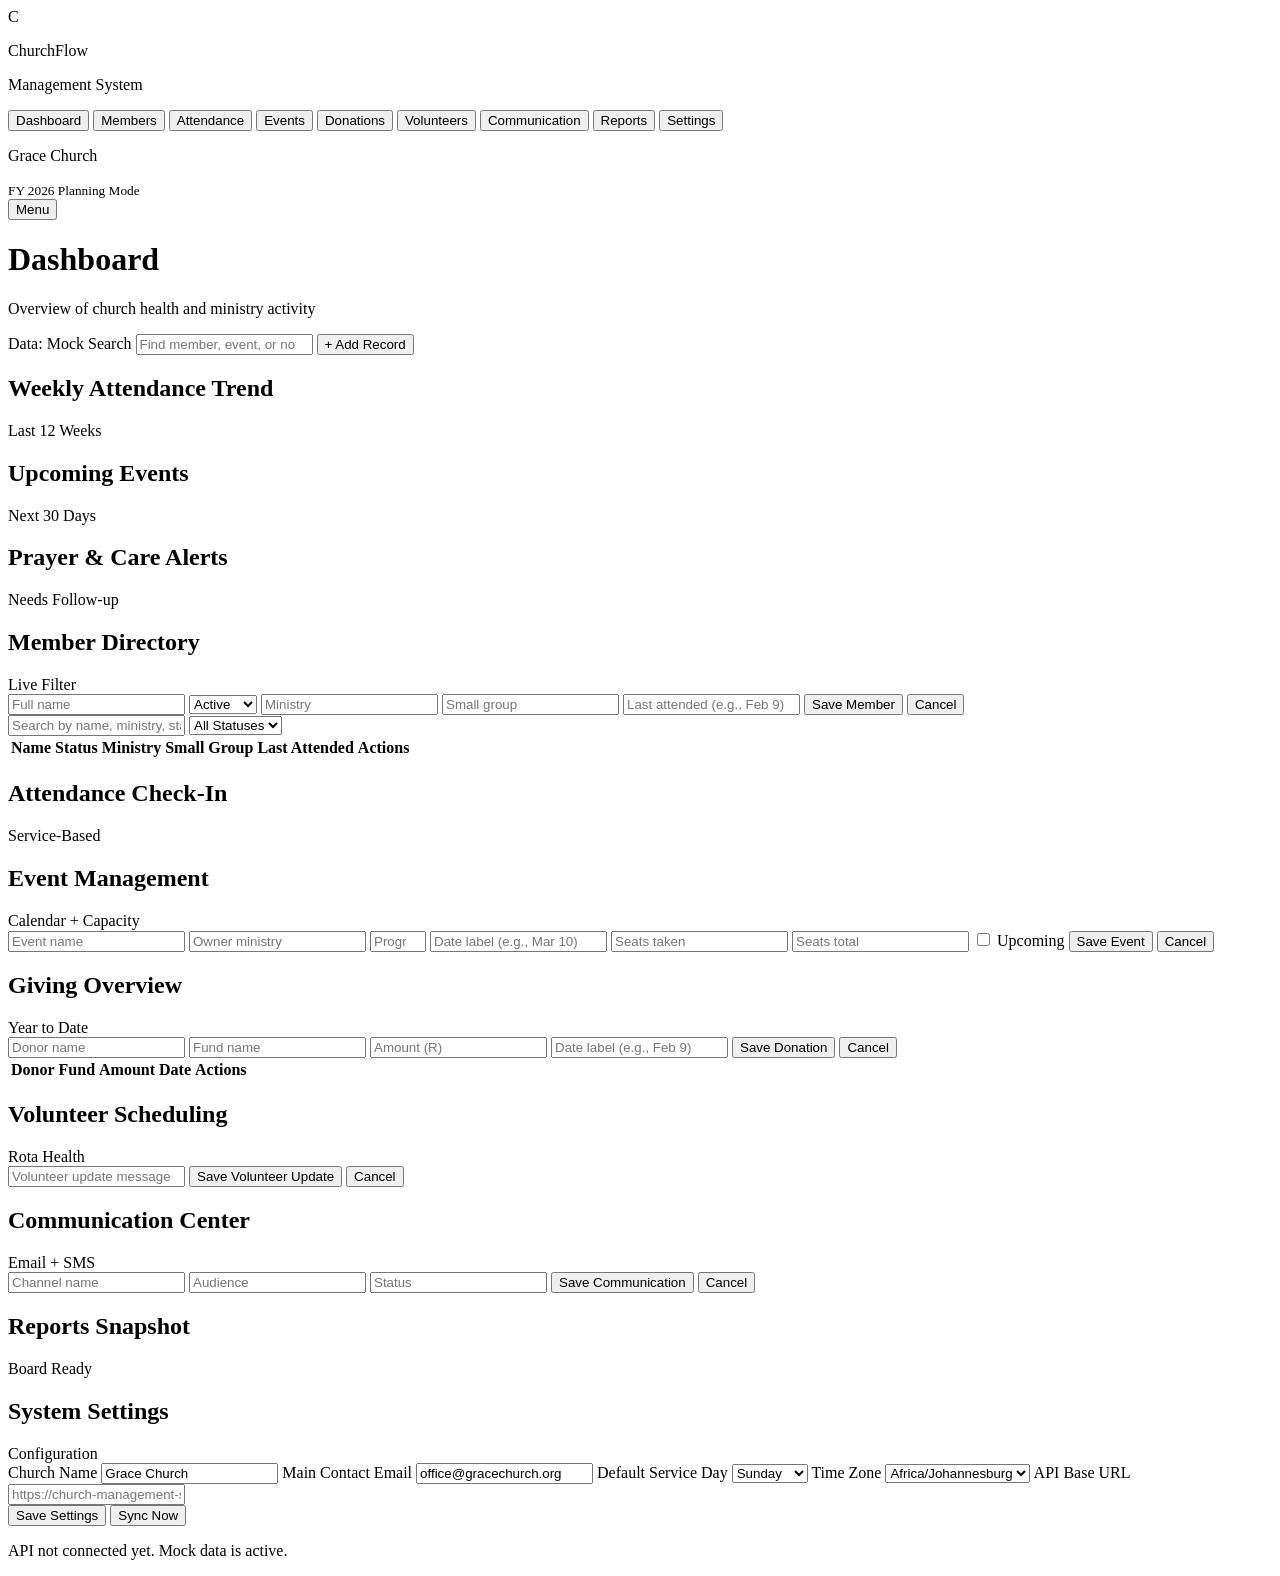
==== index.html @ de7063de "Merge branch 'main' of https://github.com/theo117/church-manahement-system" ====
﻿<!DOCTYPE html>
<html lang="en">
<head>
  <meta charset="UTF-8" />
  <meta name="viewport" content="width=device-width, initial-scale=1.0" />
  <title>Church Management System</title>
  <link rel="preconnect" href="https://fonts.googleapis.com" />
  <link rel="preconnect" href="https://fonts.gstatic.com" crossorigin />
  <link href="https://fonts.googleapis.com/css2?family=Manrope:wght@400;500;600;700;800&family=DM+Serif+Display:ital@0;1&display=swap" rel="stylesheet" />
  <link rel="stylesheet" href="style.css" />
</head>
<body>
  <div class="app-shell">
    <aside class="sidebar" id="sidebar">
      <div class="brand">
        <div class="brand-mark">C</div>
        <div>
          <p class="brand-title">ChurchFlow</p>
          <p class="brand-subtitle">Management System</p>
        </div>
      </div>

      <nav class="menu" aria-label="Main navigation">
        <button class="menu-item active" data-view="dashboard">Dashboard</button>
        <button class="menu-item" data-view="members">Members</button>
        <button class="menu-item" data-view="attendance">Attendance</button>
        <button class="menu-item" data-view="events">Events</button>
        <button class="menu-item" data-view="donations">Donations</button>
        <button class="menu-item" data-view="volunteers">Volunteers</button>
        <button class="menu-item" data-view="communication">Communication</button>
        <button class="menu-item" data-view="reports">Reports</button>
        <button class="menu-item" data-view="settings">Settings</button>
      </nav>

      <div class="sidebar-foot">
        <p>Grace Church</p>
        <small>FY 2026 Planning Mode</small>
      </div>
    </aside>

    <main class="main-area">
      <header class="topbar">
        <div class="topbar-left">
          <button class="icon-btn" id="menuToggle" aria-label="Toggle navigation">Menu</button>
          <div>
            <h1 id="viewTitle">Dashboard</h1>
            <p id="viewSubtitle">Overview of church health and ministry activity</p>
          </div>
        </div>

        <div class="topbar-right">
          <span class="badge" id="dataSourceBadge">Data: Mock</span>
          <label class="search-wrap">
            <span>Search</span>
            <input type="search" id="globalSearch" placeholder="Find member, event, or note..." />
          </label>
          <button class="primary-btn" id="addRecordBtn">+ Add Record</button>
        </div>
      </header>

      <section class="content-view active" data-view="dashboard">
        <div class="kpi-grid" id="kpiGrid"></div>

        <div class="two-col">
          <article class="panel">
            <div class="panel-head">
              <h2>Weekly Attendance Trend</h2>
              <span class="badge">Last 12 Weeks</span>
            </div>
            <div class="sparkline" id="attendanceSparkline" aria-label="Attendance trend chart"></div>
          </article>

          <article class="panel">
            <div class="panel-head">
              <h2>Upcoming Events</h2>
              <span class="badge">Next 30 Days</span>
            </div>
            <ul class="list" id="upcomingEvents"></ul>
          </article>
        </div>

        <article class="panel">
          <div class="panel-head">
            <h2>Prayer & Care Alerts</h2>
            <span class="badge warning">Needs Follow-up</span>
          </div>
          <div class="cards" id="careAlerts"></div>
        </article>
      </section>

      <section class="content-view" data-view="members">
        <article class="panel">
          <div class="panel-head">
            <h2>Member Directory</h2>
            <span class="badge">Live Filter</span>
          </div>
          <form class="crud-form" id="memberForm">
            <input type="hidden" id="memberId" />
            <input type="text" id="memberName" placeholder="Full name" required />
            <select id="memberStatus" required>
              <option value="active">Active</option>
              <option value="new">New</option>
              <option value="inactive">Inactive</option>
            </select>
            <input type="text" id="memberMinistry" placeholder="Ministry" required />
            <input type="text" id="memberGroup" placeholder="Small group" required />
            <input type="text" id="memberLastAttended" placeholder="Last attended (e.g., Feb 9)" required />
            <button type="submit" class="primary-btn" id="memberSubmitBtn">Save Member</button>
            <button type="button" class="icon-btn" id="memberCancelBtn">Cancel</button>
          </form>
          <div class="toolbar">
            <input type="text" id="memberSearch" placeholder="Search by name, ministry, status" />
            <select id="memberStatusFilter">
              <option value="all">All Statuses</option>
              <option value="active">Active</option>
              <option value="new">New</option>
              <option value="inactive">Inactive</option>
            </select>
          </div>
          <div class="table-wrap">
            <table>
              <thead>
                <tr>
                  <th>Name</th>
                  <th>Status</th>
                  <th>Ministry</th>
                  <th>Small Group</th>
                  <th>Last Attended</th>
                  <th>Actions</th>
                </tr>
              </thead>
              <tbody id="memberTableBody"></tbody>
            </table>
          </div>
        </article>
      </section>

      <section class="content-view" data-view="attendance">
        <article class="panel">
          <div class="panel-head">
            <h2>Attendance Check-In</h2>
            <span class="badge">Service-Based</span>
          </div>
          <div class="cards" id="attendanceCards"></div>
        </article>
      </section>

      <section class="content-view" data-view="events">
        <article class="panel">
          <div class="panel-head">
            <h2>Event Management</h2>
            <span class="badge">Calendar + Capacity</span>
          </div>
          <form class="crud-form" id="eventForm">
            <input type="hidden" id="eventId" />
            <input type="text" id="eventName" placeholder="Event name" required />
            <input type="text" id="eventOwner" placeholder="Owner ministry" required />
            <input type="number" id="eventProgress" placeholder="Progress %" min="0" max="100" required />
            <input type="text" id="eventDate" placeholder="Date label (e.g., Mar 10)" required />
            <input type="number" id="eventSeatsTaken" placeholder="Seats taken" min="0" required />
            <input type="number" id="eventSeatsTotal" placeholder="Seats total" min="0" required />
            <label class="checkline">
              <input type="checkbox" id="eventUpcoming" />
              Upcoming
            </label>
            <button type="submit" class="primary-btn" id="eventSubmitBtn">Save Event</button>
            <button type="button" class="icon-btn" id="eventCancelBtn">Cancel</button>
          </form>
          <div class="cards" id="eventCards"></div>
        </article>
      </section>

      <section class="content-view" data-view="donations">
        <article class="panel">
          <div class="panel-head">
            <h2>Giving Overview</h2>
            <span class="badge success">Year to Date</span>
          </div>
          <form class="crud-form" id="donationForm">
            <input type="hidden" id="donationId" />
            <input type="text" id="donationDonor" placeholder="Donor name" required />
            <input type="text" id="donationFund" placeholder="Fund name" required />
            <input type="number" id="donationAmount" placeholder="Amount (R)" min="0" step="1" required />
            <input type="text" id="donationDate" placeholder="Date label (e.g., Feb 9)" required />
            <button type="submit" class="primary-btn" id="donationSubmitBtn">Save Donation</button>
            <button type="button" class="icon-btn" id="donationCancelBtn">Cancel</button>
          </form>
          <div class="split-grid">
            <div id="fundProgress"></div>
            <div class="table-wrap compact">
              <table>
                <thead>
                  <tr>
                    <th>Donor</th>
                    <th>Fund</th>
                    <th>Amount</th>
                    <th>Date</th>
                    <th>Actions</th>
                  </tr>
                </thead>
                <tbody id="donationTableBody"></tbody>
              </table>
            </div>
          </div>
        </article>
      </section>

      <section class="content-view" data-view="volunteers">
        <article class="panel">
          <div class="panel-head">
            <h2>Volunteer Scheduling</h2>
            <span class="badge">Rota Health</span>
          </div>
          <form class="crud-form" id="volunteerForm">
            <input type="hidden" id="volunteerId" />
            <input type="text" id="volunteerMessage" placeholder="Volunteer update message" required />
            <button type="submit" class="primary-btn" id="volunteerSubmitBtn">Save Volunteer Update</button>
            <button type="button" class="icon-btn" id="volunteerCancelBtn">Cancel</button>
          </form>
          <ul class="list" id="volunteerList"></ul>
        </article>
      </section>

      <section class="content-view" data-view="communication">
        <article class="panel">
          <div class="panel-head">
            <h2>Communication Center</h2>
            <span class="badge">Email + SMS</span>
          </div>
          <form class="crud-form" id="communicationForm">
            <input type="hidden" id="communicationId" />
            <input type="text" id="communicationChannel" placeholder="Channel name" required />
            <input type="text" id="communicationAudience" placeholder="Audience" required />
            <input type="text" id="communicationStatus" placeholder="Status" required />
            <button type="submit" class="primary-btn" id="communicationSubmitBtn">Save Communication</button>
            <button type="button" class="icon-btn" id="communicationCancelBtn">Cancel</button>
          </form>
          <div class="cards" id="communicationCards"></div>
        </article>
      </section>

      <section class="content-view" data-view="reports">
        <article class="panel">
          <div class="panel-head">
            <h2>Reports Snapshot</h2>
            <span class="badge">Board Ready</span>
          </div>
          <div class="cards" id="reportCards"></div>
        </article>
      </section>

      <section class="content-view" data-view="settings">
        <article class="panel">
          <div class="panel-head">
            <h2>System Settings</h2>
            <span class="badge">Configuration</span>
          </div>
          <form class="settings-grid">
            <label>
              Church Name
              <input type="text" value="Grace Church" />
            </label>
            <label>
              Main Contact Email
              <input type="email" value="office@gracechurch.org" />
            </label>
            <label>
              Default Service Day
              <select>
                <option>Sunday</option>
                <option>Saturday</option>
                <option>Friday</option>
              </select>
            </label>
            <label>
              Time Zone
              <select>
                <option>Africa/Johannesburg</option>
                <option>Africa/Cape Town</option>
                <option>Africa/Pretoria</option>
              </select>
            </label>
            <label class="api-field">
              API Base URL
              <input type="url" id="apiBaseUrl" placeholder="https://church-management-system-1-65xs.onrender.com/api"/>
            </label>
            <div class="settings-actions">
              <button type="button" class="primary-btn" id="saveSettingsBtn">Save Settings</button>
              <button type="button" class="icon-btn" id="syncNowBtn">Sync Now</button>
            </div>
          </form>
          <p class="muted-note" id="apiStatusText">API not connected yet. Mock data is active.</p>
        </article>
      </section>
    </main>
  </div>

  <script src="script.js"></script>
</body>
</html>
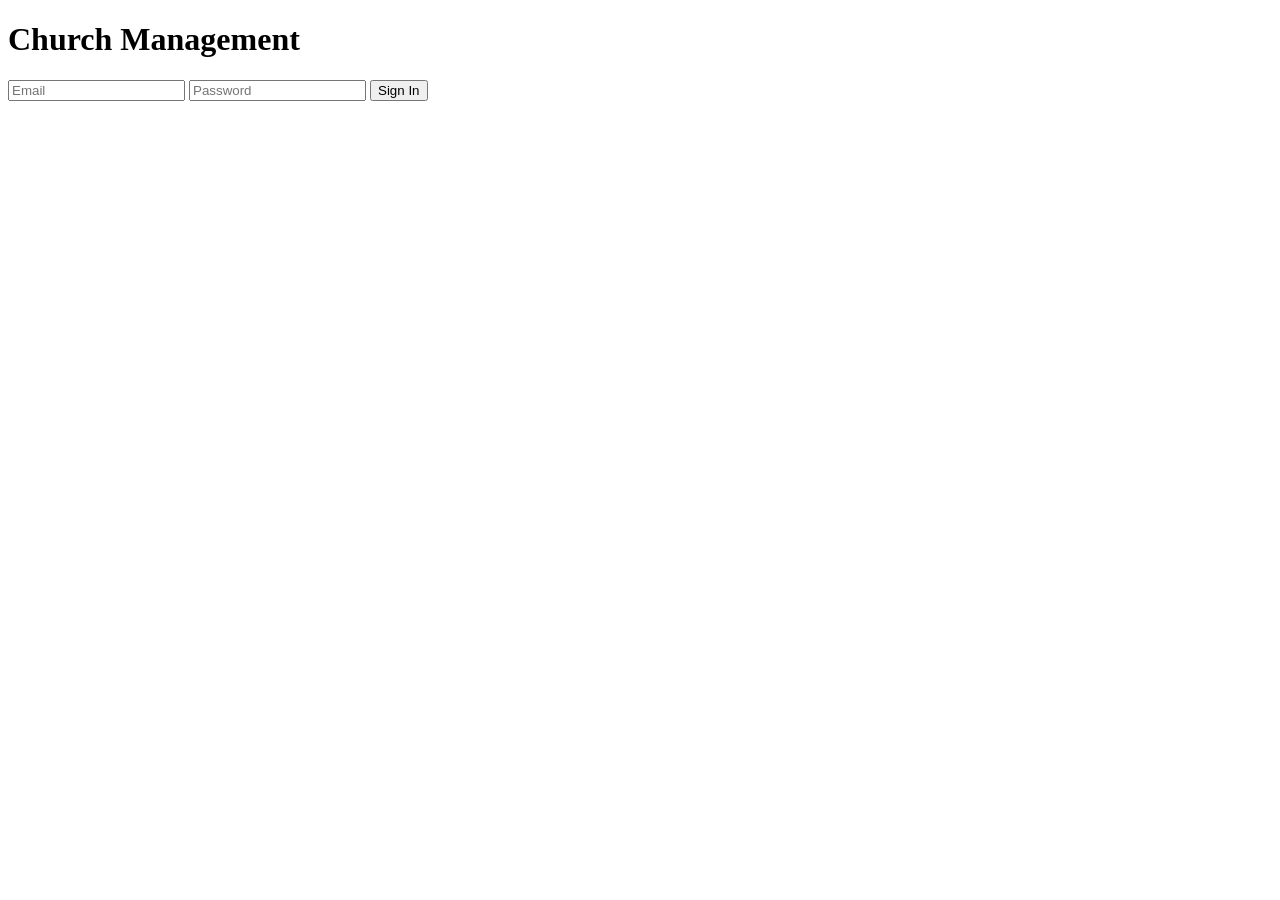
==== commit 95e57388: "Add email input field to member creation form" ====
--- a/index.html
+++ b/index.html
@@ -97,6 +97,11 @@
           <form class="crud-form" id="memberForm">
             <input type="hidden" id="memberId" />
             <input type="text" id="memberName" placeholder="Full name" required />
+            <input
+    type="email"
+    id="memberEmail"
+    placeholder="Email"
+    required />
             <select id="memberStatus" required>
               <option value="active">Active</option>
               <option value="new">New</option>
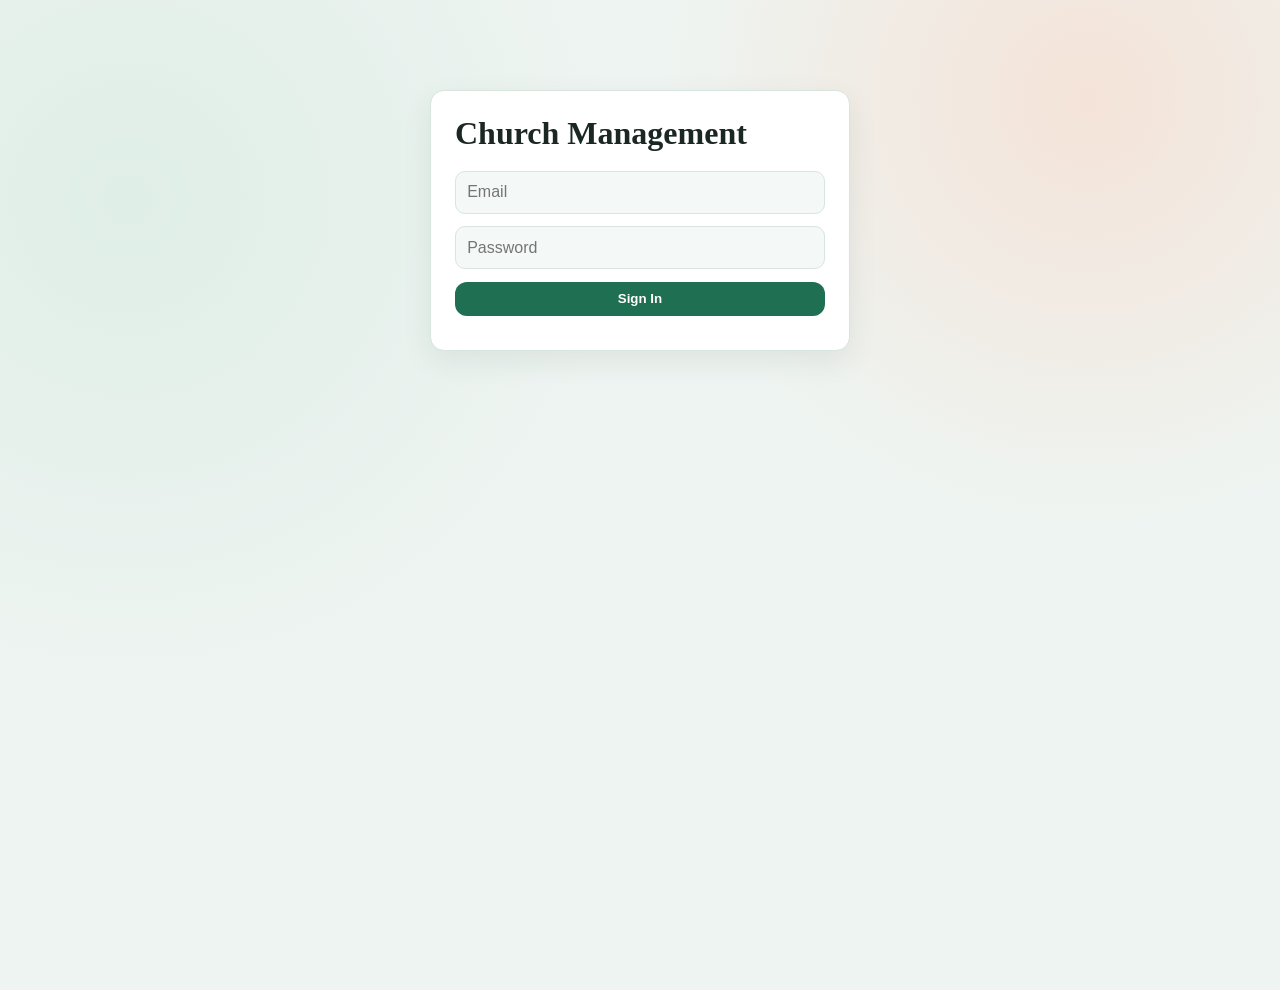
==== commit e7639f71: "Add frontend test suites and refactor existing tests - Introduced a new README.md for frontend verif" ====
--- a/index.html
+++ b/index.html
@@ -10,6 +10,7 @@
   <link rel="stylesheet" href="style.css" />
 </head>
 <body>
+  <a class="skip-link" href="#mainContent">Skip to main content</a>
   <div class="app-shell">
     <aside class="sidebar" id="sidebar">
       <div class="brand">
@@ -38,12 +39,12 @@
       </div>
     </aside>
 
-    <main class="main-area">
+    <main class="main-area" id="mainContent" tabindex="-1">
       <header class="topbar">
         <div class="topbar-left">
           <button class="icon-btn" id="menuToggle" aria-label="Toggle navigation">Menu</button>
           <div>
-            <h1 id="viewTitle">Dashboard</h1>
+            <h1 id="viewTitle" tabindex="-1">Dashboard</h1>
             <p id="viewSubtitle">Overview of church health and ministry activity</p>
           </div>
         </div>
@@ -59,22 +60,32 @@
       </header>
 
       <section class="content-view active" data-view="dashboard">
+        <div class="panel-head dashboard-toolbar">
+          <p class="muted-note" id="dashboardStatus" role="status" aria-live="polite"></p>
+          <button type="button" class="icon-btn" id="dashboardRefreshBtn">Refresh Dashboard</button>
+        </div>
+        <p class="muted-note dashboard-panel-status" id="kpiGridStatus" role="status" aria-live="polite" hidden></p>
+        <button type="button" class="icon-btn dashboard-retry" data-dashboard-retry="kpis" hidden>Retry</button>
         <div class="kpi-grid" id="kpiGrid"></div>
 
         <div class="two-col">
           <article class="panel">
             <div class="panel-head">
               <h2>Weekly Attendance Trend</h2>
-              <span class="badge">Last 12 Weeks</span>
-            </div>
-            <div class="sparkline" id="attendanceSparkline" aria-label="Attendance trend chart"></div>
+              <span class="badge" id="attendanceRangeLabel">Last 12 Weeks</span>
+            </div>
+            <p class="muted-note dashboard-panel-status" id="attendanceSparklineStatus" role="status" aria-live="polite" hidden></p>
+            <button type="button" class="icon-btn dashboard-retry" data-dashboard-retry="attendanceTrend" hidden>Retry</button>
+            <div class="sparkline" id="attendanceSparkline" role="img" aria-label="Attendance trend chart"></div>
           </article>
 
           <article class="panel">
             <div class="panel-head">
               <h2>Upcoming Events</h2>
-              <span class="badge">Next 30 Days</span>
-            </div>
+              <span class="badge">Upcoming</span>
+            </div>
+            <p class="muted-note dashboard-panel-status" id="upcomingEventsStatus" role="status" aria-live="polite" hidden></p>
+            <button type="button" class="icon-btn dashboard-retry" data-dashboard-retry="upcomingEvents" hidden>Retry</button>
             <ul class="list" id="upcomingEvents"></ul>
           </article>
         </div>
@@ -84,8 +95,30 @@
             <h2>Prayer & Care Alerts</h2>
             <span class="badge warning">Needs Follow-up</span>
           </div>
+          <p class="muted-note dashboard-panel-status" id="careAlertsStatus" role="status" aria-live="polite" hidden></p>
+          <button type="button" class="icon-btn dashboard-retry" data-dashboard-retry="careAlerts" hidden>Retry</button>
           <div class="cards" id="careAlerts"></div>
         </article>
+        <div class="two-col">
+          <article class="panel">
+            <div class="panel-head">
+              <h2>Recent Donations</h2>
+              <span class="badge">Latest 5 records</span>
+            </div>
+            <p class="muted-note dashboard-panel-status" id="recentDonationsStatus" role="status" aria-live="polite" hidden></p>
+            <button type="button" class="icon-btn dashboard-retry" data-dashboard-retry="donations" hidden>Retry</button>
+            <ul class="list" id="recentDonations"></ul>
+          </article>
+          <article class="panel">
+            <div class="panel-head">
+              <h2>Volunteer Requests</h2>
+              <span class="badge">Requests &amp; Updates</span>
+            </div>
+            <p class="muted-note dashboard-panel-status" id="dashboardVolunteersStatus" role="status" aria-live="polite" hidden></p>
+            <button type="button" class="icon-btn dashboard-retry" data-dashboard-retry="volunteers" hidden>Retry</button>
+            <ul class="list" id="dashboardVolunteers"></ul>
+          </article>
+        </div>
       </section>
 
       <section class="content-view" data-view="members">
@@ -96,42 +129,45 @@
           </div>
           <form class="crud-form" id="memberForm">
             <input type="hidden" id="memberId" />
-            <input type="text" id="memberName" placeholder="Full name" required />
+            <input type="text" id="memberName" autocomplete="name" placeholder="Full name" required maxlength="255" />
             <input
     type="email"
-    id="memberEmail"
+    id="memberEmail" autocomplete="email"
     placeholder="Email"
-    required />
-            <select id="memberStatus" required>
+    required maxlength="255" />
+            <select id="memberStatus" aria-label="Member status" required>
               <option value="active">Active</option>
               <option value="new">New</option>
               <option value="inactive">Inactive</option>
             </select>
-            <input type="text" id="memberMinistry" placeholder="Ministry" required />
-            <input type="text" id="memberGroup" placeholder="Small group" required />
-            <input type="text" id="memberLastAttended" placeholder="Last attended (e.g., Feb 9)" required />
+            <input type="text" id="memberMinistry" placeholder="Ministry" required maxlength="255" />
+            <input type="text" id="memberGroup" placeholder="Small group" required maxlength="255" />
+            <input type="text" id="memberLastAttended" placeholder="Last attended (e.g., Feb 9)" required maxlength="255" />
             <button type="submit" class="primary-btn" id="memberSubmitBtn">Save Member</button>
             <button type="button" class="icon-btn" id="memberCancelBtn">Cancel</button>
           </form>
           <div class="toolbar">
-            <input type="text" id="memberSearch" placeholder="Search by name, ministry, status" />
-            <select id="memberStatusFilter">
+            <input type="text" id="memberSearch" aria-label="Search members" placeholder="Search by name, ministry, status" maxlength="255" />
+            <select id="memberStatusFilter" aria-label="Filter members by status">
               <option value="all">All Statuses</option>
               <option value="active">Active</option>
               <option value="new">New</option>
               <option value="inactive">Inactive</option>
             </select>
           </div>
-          <div class="table-wrap">
-            <table>
+          <p class="result-count" id="memberResultCount" role="status" aria-live="polite"></p>
+          <p class="table-scroll-hint">Scroll horizontally to see all columns.</p>
+          <div class="table-wrap" tabindex="0" role="region" aria-label="Member directory table">
+            <table id="memberTable">
+              <caption class="sr-only">Member directory</caption>
               <thead>
                 <tr>
-                  <th>Name</th>
-                  <th>Status</th>
-                  <th>Ministry</th>
-                  <th>Small Group</th>
-                  <th>Last Attended</th>
-                  <th>Actions</th>
+                  <th scope="col">Name</th>
+                  <th scope="col">Status</th>
+                  <th scope="col">Ministry</th>
+                  <th scope="col">Small Group</th>
+                  <th scope="col">Last Attended</th>
+                  <th scope="col">Actions</th>
                 </tr>
               </thead>
               <tbody id="memberTableBody"></tbody>
@@ -158,10 +194,10 @@
           </div>
           <form class="crud-form" id="eventForm">
             <input type="hidden" id="eventId" />
-            <input type="text" id="eventName" placeholder="Event name" required />
-            <input type="text" id="eventOwner" placeholder="Owner ministry" required />
+            <input type="text" id="eventName" placeholder="Event name" required maxlength="255" />
+            <input type="text" id="eventOwner" placeholder="Owner ministry" required maxlength="255" />
             <input type="number" id="eventProgress" placeholder="Progress %" min="0" max="100" required />
-            <input type="text" id="eventDate" placeholder="Date label (e.g., Mar 10)" required />
+            <input type="text" id="eventDate" placeholder="Date label (e.g., Mar 10)" required maxlength="255" />
             <input type="number" id="eventSeatsTaken" placeholder="Seats taken" min="0" required />
             <input type="number" id="eventSeatsTotal" placeholder="Seats total" min="0" required />
             <label class="checkline">
@@ -171,7 +207,9 @@
             <button type="submit" class="primary-btn" id="eventSubmitBtn">Save Event</button>
             <button type="button" class="icon-btn" id="eventCancelBtn">Cancel</button>
           </form>
-          <div class="cards" id="eventCards"></div>
+          <p class="muted-note" id="eventStatus" role="status" aria-live="polite"></p>
+          <button type="button" class="icon-btn" id="eventRefreshBtn">Refresh Events</button>
+          <div class="cards" id="eventCards" aria-busy="false"></div>
         </article>
       </section>
 
@@ -183,28 +221,36 @@
           </div>
           <form class="crud-form" id="donationForm">
             <input type="hidden" id="donationId" />
-            <input type="text" id="donationDonor" placeholder="Donor name" required />
-            <input type="text" id="donationFund" placeholder="Fund name" required />
-            <input type="number" id="donationAmount" placeholder="Amount (R)" min="0" step="1" required />
-            <input type="text" id="donationDate" placeholder="Date label (e.g., Feb 9)" required />
+            <input type="text" id="donationDonor" placeholder="Donor name" required maxlength="255" />
+            <input type="text" id="donationFund" placeholder="Fund name" required maxlength="255" />
+            <input type="number" id="donationAmount" placeholder="Amount (R)" min="0.01" step="0.01" required />
+            <input type="text" id="donationDate" placeholder="Date label (e.g., Feb 9)" required maxlength="255" />
             <button type="submit" class="primary-btn" id="donationSubmitBtn">Save Donation</button>
             <button type="button" class="icon-btn" id="donationCancelBtn">Cancel</button>
           </form>
+          <div class="toolbar">
+            <input type="search" id="donationSearch" aria-label="Search donations" placeholder="Search by donor, fund, or date" />
+          </div>
+          <p class="result-count" id="donationResultCount" role="status" aria-live="polite"></p>
           <div class="split-grid">
             <div id="fundProgress"></div>
-            <div class="table-wrap compact">
-              <table>
-                <thead>
-                  <tr>
-                    <th>Donor</th>
-                    <th>Fund</th>
-                    <th>Amount</th>
-                    <th>Date</th>
-                    <th>Actions</th>
-                  </tr>
-                </thead>
-                <tbody id="donationTableBody"></tbody>
-              </table>
+            <div class="donation-table-section">
+              <p class="table-scroll-hint">Scroll horizontally to see all columns.</p>
+              <div class="table-wrap compact" tabindex="0" role="region" aria-label="Donation records table">
+                <table id="donationTable">
+                  <caption class="sr-only">Donation records</caption>
+                  <thead>
+                    <tr>
+                      <th scope="col">Donor</th>
+                      <th scope="col">Fund</th>
+                      <th scope="col">Amount</th>
+                      <th scope="col">Date</th>
+                      <th scope="col">Actions</th>
+                    </tr>
+                  </thead>
+                  <tbody id="donationTableBody"></tbody>
+                </table>
+              </div>
             </div>
           </div>
         </article>
@@ -218,7 +264,7 @@
           </div>
           <form class="crud-form" id="volunteerForm">
             <input type="hidden" id="volunteerId" />
-            <input type="text" id="volunteerMessage" placeholder="Volunteer update message" required />
+            <input type="text" id="volunteerMessage" placeholder="Volunteer update message" required maxlength="255" />
             <button type="submit" class="primary-btn" id="volunteerSubmitBtn">Save Volunteer Update</button>
             <button type="button" class="icon-btn" id="volunteerCancelBtn">Cancel</button>
           </form>
@@ -234,9 +280,9 @@
           </div>
           <form class="crud-form" id="communicationForm">
             <input type="hidden" id="communicationId" />
-            <input type="text" id="communicationChannel" placeholder="Channel name" required />
-            <input type="text" id="communicationAudience" placeholder="Audience" required />
-            <input type="text" id="communicationStatus" placeholder="Status" required />
+            <input type="text" id="communicationChannel" placeholder="Channel name" required maxlength="255" />
+            <input type="text" id="communicationAudience" placeholder="Audience" required maxlength="255" />
+            <input type="text" id="communicationStatus" placeholder="Status" required maxlength="255" />
             <button type="submit" class="primary-btn" id="communicationSubmitBtn">Save Communication</button>
             <button type="button" class="icon-btn" id="communicationCancelBtn">Cancel</button>
           </form>
@@ -263,11 +309,11 @@
           <form class="settings-grid">
             <label>
               Church Name
-              <input type="text" value="Grace Church" />
+              <input type="text" value="Grace Church" maxlength="255" />
             </label>
             <label>
               Main Contact Email
-              <input type="email" value="office@gracechurch.org" />
+              <input type="email" value="office@gracechurch.org" maxlength="255" />
             </label>
             <label>
               Default Service Day
@@ -294,12 +340,13 @@
               <button type="button" class="icon-btn" id="syncNowBtn">Sync Now</button>
             </div>
           </form>
-          <p class="muted-note" id="apiStatusText">API not connected yet. Mock data is active.</p>
+          <p class="muted-note" id="apiStatusText" role="status" aria-live="polite">API not connected yet. Mock data is active.</p>
         </article>
       </section>
     </main>
   </div>
 
-  <script src="script.js"></script>
+  <script type="module" src="js/app.js"></script>
+<div id="toastRegion" class="toast-region" aria-live="polite" aria-relevant="additions" aria-label="Notifications"></div>
 </body>
 </html>
--- a/style.css
+++ b/style.css
@@ -0,0 +1,685 @@
+﻿:root {
+  --bg: #eef4f1;
+  --surface: #ffffff;
+  --surface-soft: #f4f8f6;
+  --ink: #1b2723;
+  --muted: #5d6d67;
+  --brand: #1f6f52;
+  --brand-soft: #daf0e6;
+  --accent: #ba5d2a;
+  --ok: #1f8b4c;
+  --warn: #c18a05;
+  --line: #d8e4de;
+  --radius: 14px;
+  --shadow: 0 10px 30px rgba(21, 45, 36, 0.08);
+}
+
+* {
+  box-sizing: border-box;
+}
+
+body {
+  margin: 0;
+  font-family: "Manrope", sans-serif;
+  color: var(--ink);
+  background:
+    radial-gradient(circle at 10% 20%, #dfeee7 0%, transparent 35%),
+    radial-gradient(circle at 85% 10%, #f4e3d8 0%, transparent 30%),
+    var(--bg);
+}
+
+h1,
+h2,
+p {
+  margin: 0;
+}
+
+.app-shell {
+  min-height: 100vh;
+  display: grid;
+  grid-template-columns: 280px 1fr;
+}
+
+.sidebar {
+  background: linear-gradient(160deg, #10352a 0%, #1f6f52 100%);
+  color: #ecf7f2;
+  padding: 1.25rem;
+  display: flex;
+  flex-direction: column;
+  gap: 1rem;
+  border-right: 1px solid rgba(255, 255, 255, 0.2);
+}
+
+.brand {
+  display: flex;
+  align-items: center;
+  gap: 0.8rem;
+  padding: 0.4rem;
+}
+
+.brand-mark {
+  height: 44px;
+  width: 44px;
+  border-radius: 12px;
+  background: rgba(255, 255, 255, 0.16);
+  display: grid;
+  place-items: center;
+  font-weight: 800;
+}
+
+.brand-title {
+  font-family: "DM Serif Display", serif;
+  font-size: 1.15rem;
+}
+
+.brand-subtitle {
+  font-size: 0.78rem;
+  opacity: 0.86;
+}
+
+.menu {
+  display: grid;
+  gap: 0.45rem;
+}
+
+.menu-item {
+  border: 0;
+  border-radius: 12px;
+  background: transparent;
+  color: #e5f3ed;
+  text-align: left;
+  padding: 0.72rem 0.85rem;
+  font-weight: 600;
+  cursor: pointer;
+}
+
+.menu-item:hover,
+.menu-item.active {
+  background: rgba(255, 255, 255, 0.14);
+}
+
+.sidebar-foot {
+  margin-top: auto;
+  font-size: 0.85rem;
+  opacity: 0.9;
+}
+
+.main-area {
+  padding: 1.2rem;
+}
+
+.topbar {
+  display: flex;
+  justify-content: space-between;
+  gap: 1rem;
+  align-items: center;
+  margin-bottom: 1rem;
+}
+
+.topbar-left {
+  display: flex;
+  gap: 0.8rem;
+  align-items: center;
+}
+
+#viewTitle {
+  font-size: 1.6rem;
+  font-family: "DM Serif Display", serif;
+}
+
+#viewSubtitle {
+  color: var(--muted);
+  font-size: 0.9rem;
+}
+
+.topbar-right {
+  display: flex;
+  gap: 0.7rem;
+  align-items: center;
+}
+
+.icon-btn,
+.primary-btn {
+  border: 0;
+  border-radius: 12px;
+  padding: 0.62rem 0.85rem;
+  font-weight: 700;
+  cursor: pointer;
+}
+
+.icon-btn {
+  background: var(--surface-soft);
+}
+
+.primary-btn {
+  background: var(--brand);
+  color: #fff;
+}
+
+.search-wrap {
+  background: var(--surface);
+  border: 1px solid var(--line);
+  border-radius: 12px;
+  padding: 0.3rem 0.6rem;
+  display: flex;
+  align-items: center;
+  gap: 0.45rem;
+  color: var(--muted);
+}
+
+.search-wrap input,
+.toolbar input,
+.toolbar select,
+.settings-grid input,
+.settings-grid select {
+  border: 0;
+  outline: none;
+  background: transparent;
+  font: inherit;
+  color: inherit;
+}
+
+.content-view {
+  display: none;
+  animation: fade 0.24s ease;
+}
+
+.content-view.active {
+  display: block;
+}
+
+@keyframes fade {
+  from {
+    opacity: 0;
+    transform: translateY(5px);
+  }
+  to {
+    opacity: 1;
+    transform: translateY(0);
+  }
+}
+
+.kpi-grid {
+  display: grid;
+  grid-template-columns: repeat(4, minmax(170px, 1fr));
+  gap: 0.8rem;
+  margin-bottom: 0.8rem;
+}
+
+.kpi {
+  background: var(--surface);
+  border: 1px solid var(--line);
+  border-radius: var(--radius);
+  box-shadow: var(--shadow);
+  padding: 0.85rem;
+}
+
+.kpi p {
+  color: var(--muted);
+  font-size: 0.85rem;
+}
+
+.kpi h3 {
+  margin-top: 0.35rem;
+  font-size: 1.45rem;
+}
+
+.two-col {
+  display: grid;
+  grid-template-columns: 2fr 1fr;
+  gap: 0.8rem;
+}
+
+.panel {
+  background: var(--surface);
+  border: 1px solid var(--line);
+  border-radius: var(--radius);
+  box-shadow: var(--shadow);
+  padding: 1rem;
+  margin-top: 0.8rem;
+}
+
+.panel-head {
+  display: flex;
+  justify-content: space-between;
+  align-items: center;
+  margin-bottom: 0.75rem;
+}
+
+.panel-head h2 {
+  font-size: 1.02rem;
+}
+
+.badge {
+  font-size: 0.72rem;
+  background: var(--surface-soft);
+  border: 1px solid var(--line);
+  color: var(--muted);
+  border-radius: 999px;
+  padding: 0.25rem 0.55rem;
+  font-weight: 700;
+}
+
+.badge.warning {
+  color: #8c5c00;
+  background: #fff6de;
+  border-color: #ffe1a0;
+}
+
+.badge.success {
+  color: #0e6c39;
+  background: #dbf4e5;
+  border-color: #9ad8b4;
+}
+
+#dataSourceBadge[data-source="api"] {
+  color: #0e6c39;
+  background: #dbf4e5;
+  border-color: #9ad8b4;
+}
+
+#dataSourceBadge[data-source="mixed"] {
+  color: #8c5c00;
+  background: #fff6de;
+  border-color: #ffe1a0;
+}
+
+.sparkline {
+  display: grid;
+  grid-template-columns: repeat(12, 1fr);
+  align-items: end;
+  gap: 0.25rem;
+  height: 170px;
+}
+
+.sparkline div {
+  border-radius: 7px 7px 0 0;
+  background: linear-gradient(180deg, #2f9b73, #1f6f52);
+}
+
+.list {
+  list-style: none;
+  padding: 0;
+  margin: 0;
+  display: grid;
+  gap: 0.55rem;
+}
+
+.list li,
+.cards article {
+  border: 1px solid var(--line);
+  border-radius: 12px;
+  background: var(--surface-soft);
+  padding: 0.72rem;
+}
+
+.cards {
+  display: grid;
+  grid-template-columns: repeat(auto-fit, minmax(210px, 1fr));
+  gap: 0.65rem;
+}
+
+.toolbar {
+  display: flex;
+  gap: 0.55rem;
+  margin-bottom: 0.75rem;
+}
+
+.crud-form {
+  display: grid;
+  grid-template-columns: repeat(4, minmax(140px, 1fr));
+  gap: 0.45rem;
+  margin-bottom: 0.75rem;
+}
+
+.crud-form input,
+.crud-form select {
+  border: 1px solid var(--line);
+  border-radius: 10px;
+  background: var(--surface-soft);
+  padding: 0.5rem 0.6rem;
+  font: inherit;
+}
+
+.crud-form .primary-btn,
+.crud-form .icon-btn {
+  align-self: stretch;
+}
+
+.checkline {
+  display: flex;
+  align-items: center;
+  gap: 0.35rem;
+  font-size: 0.88rem;
+}
+
+.action-btn {
+  border: 1px solid var(--line);
+  background: #fff;
+  border-radius: 8px;
+  padding: 0.3rem 0.45rem;
+  font-size: 0.76rem;
+  font-weight: 700;
+  cursor: pointer;
+}
+
+.action-btn.delete {
+  color: #9a2f2f;
+  border-color: #e7b7b7;
+  background: #fff5f5;
+}
+
+.toolbar input,
+.toolbar select {
+  border: 1px solid var(--line);
+  border-radius: 10px;
+  background: var(--surface-soft);
+  padding: 0.5rem 0.6rem;
+}
+
+.table-wrap {
+  overflow-x: auto;
+}
+
+table {
+  width: 100%;
+  border-collapse: collapse;
+}
+
+th,
+td {
+  text-align: left;
+  padding: 0.55rem;
+  border-bottom: 1px solid var(--line);
+  font-size: 0.9rem;
+}
+
+th {
+  font-size: 0.74rem;
+  text-transform: uppercase;
+  letter-spacing: 0.05em;
+  color: var(--muted);
+}
+
+.split-grid {
+  display: grid;
+  grid-template-columns: 1fr 1.5fr;
+  gap: 0.8rem;
+}
+
+.fund-row {
+  margin-bottom: 0.8rem;
+}
+
+.fund-row .meta {
+  display: flex;
+  justify-content: space-between;
+  font-size: 0.85rem;
+  margin-bottom: 0.24rem;
+}
+
+.bar {
+  height: 10px;
+  border-radius: 999px;
+  background: #dcebe4;
+  overflow: hidden;
+}
+
+.bar span {
+  display: block;
+  height: 100%;
+  background: linear-gradient(90deg, #2c916a, #57b888);
+}
+
+.settings-grid {
+  display: grid;
+  grid-template-columns: repeat(2, minmax(200px, 1fr));
+  gap: 0.8rem;
+}
+
+.settings-grid label {
+  display: grid;
+  gap: 0.35rem;
+  font-size: 0.9rem;
+}
+
+.settings-grid input,
+.settings-grid select {
+  border: 1px solid var(--line);
+  border-radius: 10px;
+  background: var(--surface-soft);
+  padding: 0.5rem 0.6rem;
+}
+
+.api-field {
+  grid-column: 1 / -1;
+}
+
+.settings-actions {
+  display: flex;
+  gap: 0.5rem;
+  align-items: end;
+}
+
+.muted-note {
+  margin-top: 0.8rem;
+  color: var(--muted);
+  font-size: 0.85rem;
+}
+
+#menuToggle {
+  display: none;
+}
+
+@media (max-width: 980px) {
+  .app-shell {
+    grid-template-columns: 1fr;
+  }
+
+  .sidebar {
+    position: fixed;
+    left: -100%;
+    top: 0;
+    bottom: 0;
+    z-index: 20;
+    width: 260px;
+    transition: left 0.24s ease;
+  }
+
+  .sidebar.show {
+    left: 0;
+  }
+
+  .main-area {
+    padding: 1rem;
+  }
+
+  .topbar {
+    flex-direction: column;
+    align-items: flex-start;
+  }
+
+  .topbar-right {
+    width: 100%;
+    flex-wrap: wrap;
+  }
+
+  .kpi-grid {
+    grid-template-columns: repeat(2, minmax(120px, 1fr));
+  }
+
+  .two-col,
+  .split-grid,
+  .settings-grid,
+  .crud-form {
+    grid-template-columns: 1fr;
+  }
+
+  .settings-actions {
+    flex-wrap: wrap;
+  }
+
+  #menuToggle {
+    display: inline-block;
+  }
+}
+
+/* Dashboard feedback uses the existing palette and panel layout. */
+.dashboard-toolbar {
+  gap: 0.75rem;
+  flex-wrap: wrap;
+}
+
+.dashboard-panel-status:not([hidden]),
+.dashboard-retry:not([hidden]) {
+  margin-bottom: 0.65rem;
+}
+
+.dashboard-panel-status[data-state="error"] {
+  color: var(--accent);
+}
+
+#dashboardRefreshBtn:disabled {
+  opacity: 0.65;
+  cursor: wait;
+}
+
+/* Shared interaction states extend the existing ChurchFlow palette. */
+.sr-only {
+  position: absolute;
+  width: 1px;
+  height: 1px;
+  padding: 0;
+  margin: -1px;
+  overflow: hidden;
+  clip-path: inset(50%);
+  white-space: nowrap;
+  border: 0;
+}
+.skip-link {
+  position: fixed;
+  top: -5rem;
+  left: 1rem;
+  z-index: 100;
+  background: var(--surface);
+  color: var(--brand);
+  padding: 0.8rem;
+  border-radius: 8px;
+}
+.skip-link:focus { top: 1rem; }
+body :is(button, a, input, select, textarea, [tabindex]):focus-visible {
+  outline: 3px solid var(--brand);
+  outline-offset: 3px;
+}
+.search-wrap:focus-within { box-shadow: 0 0 0 2px var(--brand); }
+button:disabled { cursor: not-allowed; opacity: 0.65; }
+.is-loading::before,
+.dashboard-panel-status[data-state="loading"]::before {
+  content: "";
+  display: inline-block;
+  width: 0.85em;
+  height: 0.85em;
+  margin-right: 0.5em;
+  border: 2px solid currentColor;
+  border-right-color: transparent;
+  border-radius: 50%;
+  vertical-align: -0.1em;
+  animation: spin 0.7s linear infinite;
+}
+@keyframes spin { to { transform: rotate(360deg); } }
+.form-feedback, .collection-status, .result-count {
+  font-size: 0.85rem;
+  color: var(--muted);
+  margin: 0.6rem 0;
+  overflow-wrap: anywhere;
+}
+.form-feedback[data-state="error"], #loginError { color: #9a2f2f; }
+.form-feedback[data-state="success"] { color: var(--brand); }
+input[aria-invalid="true"], select[aria-invalid="true"] { border-color: #9a2f2f; box-shadow: 0 0 0 1px #9a2f2f; }
+.empty-state, .empty-row td { padding: 1.1rem; color: var(--muted); text-align: center; }
+.toast-region {
+  position: fixed;
+  right: 1rem;
+  bottom: 1rem;
+  z-index: 50;
+  width: min(390px, calc(100vw - 2rem));
+  max-height: 50vh;
+  overflow-y: auto;
+  display: grid;
+  gap: 0.6rem;
+  pointer-events: none;
+}
+.toast {
+  display: flex;
+  gap: 0.8rem;
+  align-items: start;
+  padding: 0.85rem 1rem;
+  background: var(--surface);
+  color: var(--ink);
+  border: 1px solid var(--line);
+  border-left: 4px solid var(--brand);
+  border-radius: 12px;
+  box-shadow: var(--shadow);
+  pointer-events: auto;
+  font-size: 0.9rem;
+  overflow-wrap: anywhere;
+}
+.toast p { flex: 1; }
+.toast-error { border-left-color: #9a2f2f; }
+.toast-warning { border-left-color: var(--warn); }
+.toast-dismiss { border: 0; background: transparent; color: var(--muted); padding: 0 0.4rem; font-size: 1.4rem; cursor: pointer; }
+.app-shell { grid-template-columns: 280px minmax(0, 1fr); }
+.main-area, .panel, .two-col > *, .split-grid > * { min-width: 0; }
+.crud-form :is(input, select), .settings-grid :is(input, select), .search-wrap input { min-width: 0; max-width: 100%; }
+.panel-head { gap: 0.6rem; }
+.panel :is(p, strong, td), .kpi h3 { overflow-wrap: anywhere; }
+.toolbar { flex-wrap: wrap; align-items: center; }
+.toolbar input { flex: 1; min-width: 160px; }
+.table-wrap { max-height: 28rem; max-width: 100%; overflow: auto; scrollbar-gutter: stable; }
+.table-wrap table { min-width: 580px; }
+.table-wrap th { position: sticky; top: 0; z-index: 1; background: var(--surface); }
+.table-wrap tbody tr:hover, .table-wrap tbody tr:focus-within { background: var(--surface-soft); }
+.table-wrap td:last-child { white-space: nowrap; }
+.table-sort { border: 0; background: transparent; color: inherit; font: inherit; text-transform: inherit; letter-spacing: inherit; padding: 0.3rem 0; cursor: pointer; text-align: left; }
+th[aria-sort="ascending"] .table-sort::after { content: " ↑"; }
+th[aria-sort="descending"] .table-sort::after { content: " ↓"; }
+#donationTable :is(th, td):nth-child(3) { text-align: right; font-variant-numeric: tabular-nums; }
+@media (max-width: 1180px) and (min-width: 981px) {
+  .topbar { flex-wrap: wrap; }
+  .kpi-grid { grid-template-columns: repeat(2, minmax(0, 1fr)); }
+  .crud-form { grid-template-columns: repeat(2, minmax(0, 1fr)); }
+}
+@media (max-width: 980px) {
+  .app-shell { grid-template-columns: minmax(0, 1fr); }
+  .sidebar { overflow-y: auto; }
+  .action-btn, .icon-btn, .primary-btn, .menu-item, .toast-dismiss { min-height: 44px; }
+  .search-wrap { max-width: 100%; }
+  .toolbar { align-items: stretch; }
+  .toolbar input { width: 100%; }
+  .cards { grid-template-columns: minmax(0, 1fr); }
+}
+@media (prefers-reduced-motion: reduce) {
+  *, *::before, *::after { animation: none !important; transition: none !important; scroll-behavior: auto !important; }
+}
+.login-card {
+  width: min(420px, calc(100% - 2rem));
+  margin: clamp(2rem, 10vh, 6rem) auto;
+  padding: 1.5rem;
+  border: 1px solid var(--line);
+  border-radius: var(--radius);
+  background: var(--surface);
+  box-shadow: var(--shadow);
+}
+.login-card h1 { font-family: "DM Serif Display", serif; margin: 0 0 1.2rem; }
+#loginForm { display: grid; gap: 0.8rem; }
+#loginForm input { width: 100%; min-width: 0; padding: 0.7rem; border: 1px solid var(--line); border-radius: 10px; background: var(--surface-soft); font: inherit; }
+@media (max-width: 980px) {
+  .crud-form :is(input:not([type=checkbox]), select), .toolbar :is(input, select), #loginForm input { min-height: 44px; }
+}
+body { min-height: 100vh; }
+.table-sort::after { content: " ↕"; color: var(--muted); }
+.table-scroll-hint { display: none; }
+.donation-table-section { min-width: 0; }
+@media (max-width: 980px) {
+  .table-scroll-hint { display: block; font-size: 0.8rem; color: var(--muted); margin: 0.5rem 0; }
+}
